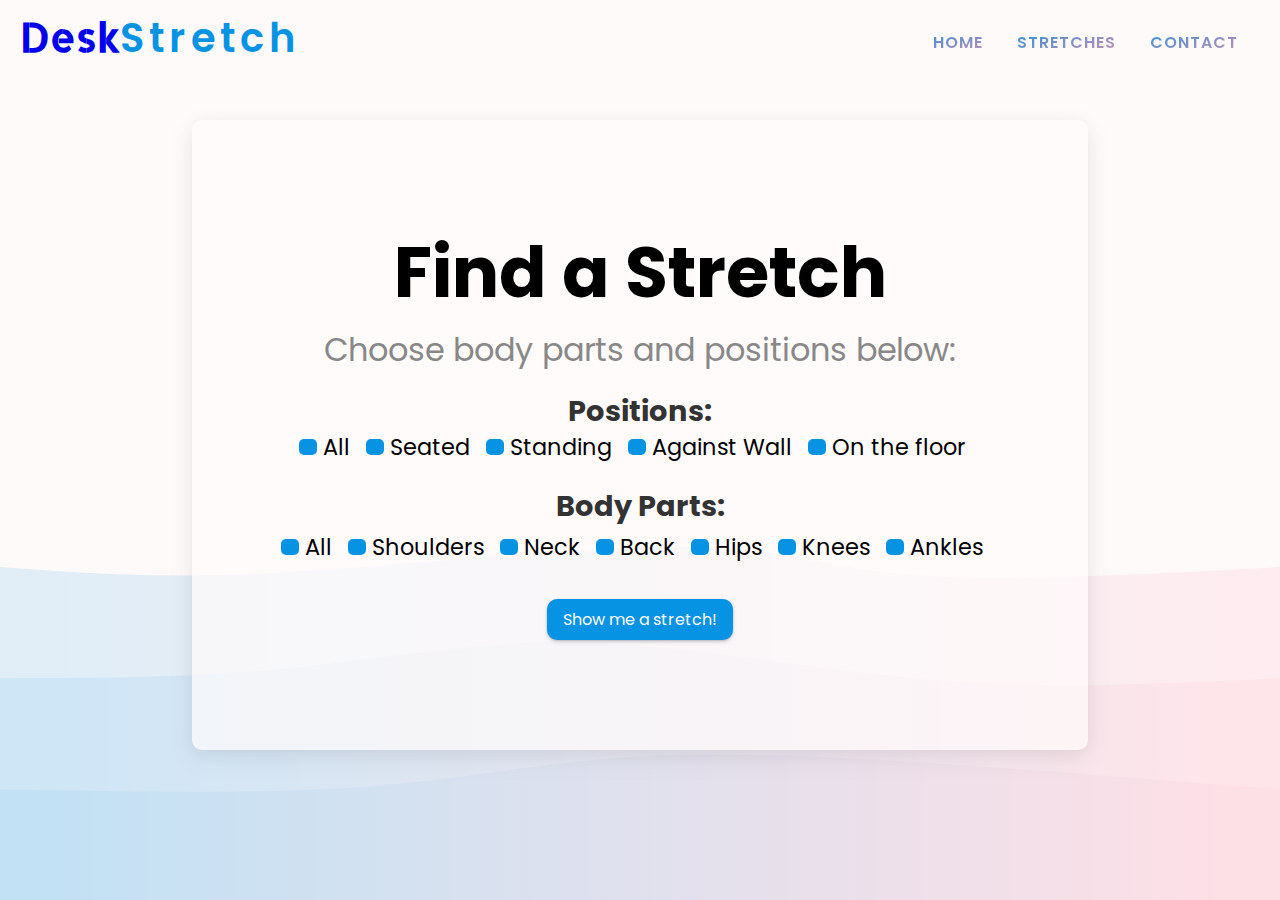
==== index.html @ 7d38282b "add files" ====
<!DOCTYPE html>
<html lang="en">
  <head>
    <meta charset="UTF-8" />
    <meta http-equiv="X-UA-Compatible" content="IE=edge" />
    <meta name="viewport" content="width=device-width, initial-scale=1.0" />
    <script src="main.js" defer type="module"></script>
    <script src="data.js" defer type="module"></script>
    <link rel="stylesheet" href="style.css" />
    <title>Desk Stretch</title>
  </head>
  <body>
    <!-- Nav -->
    <nav>
      <div class="container nav-container">
        <div class="home nav-logo">
          <a href="index.html">Desk<span class="accent">Stretch</span></a>
        </div>
        <ul class="nav-list">
          <li class=""><a href="index.html">Home</a></li>
          <li class=""><a href="#search">Stretches</a></li>
          <li class=""><a href="#contact">Contact</a></li>
        </ul>
      </div>
    </nav>
    <!-- End of Nav -->
    <!-- Start of Main -->
    <section class="main">
      <div class="center">
        <div class="container main-container" id="main-container">
          <div class="content">
            <h2 class="callout">Find a Stretch</h2>
            <p class="subtitle">Choose body parts and positions below:</p>
            <form id="form" action="">
              <h4 class="checkbox-header">Positions:</h4>
              <div class="positions-form" action="">
                <div class="checkbox-item">
                  <label for="allPositions">
                    <input
                      type="checkbox"
                      value="all"
                      name="allPositions"
                      id="allPositions"
                      checked
                    />
                    All</label
                  >
                </div>
                <div class="checkbox-item">
                  <label for="seated">
                    <input
                      type="checkbox"
                      value="seated"
                      name="position"
                      id="seated"
                      checked
                    />
                    Seated</label
                  >
                </div>
                <div class="checkbox-item">
                  <label for="standing">
                    <input
                      type="checkbox"
                      value="standing"
                      name="position"
                      id="standing"
                      checked
                    />
                    Standing</label
                  >
                </div>
                <div class="checkbox-item">
                  <label for="wall">
                    <input
                      type="checkbox"
                      value="wall"
                      name="position"
                      id="wall"
                      checked
                    />
                    Against Wall</label
                  >
                </div>
                <div class="checkbox-item">
                  <label for="floor">
                    <input
                      type="checkbox"
                      value="floor"
                      name="position"
                      id="floor"
                      checked
                    />
                    On the floor</label
                  >
                </div>
              </div>
              <h4 class="checkbox-header">Body Parts:</h4>
              <div action="" class="body-parts">
                <div class="checkbox-item">
                  <label for="allBodyparts">
                    <input
                      type="checkbox"
                      value="all"
                      name="allBodyparts"
                      id="allBodyparts"
                      checked
                    />
                    All</label
                  >
                </div>
                <div class="checkbox-item">
                  <label for="shoulders">
                    <input
                      type="checkbox"
                      value="shoulders"
                      name="bodypart"
                      id="shoulders"
                      checked
                    />
                    Shoulders</label
                  >
                </div>
                <div class="checkbox-item">
                  <label for="neck">
                    <input
                      type="checkbox"
                      value="neck"
                      name="bodypart"
                      id="neck"
                      checked
                    />
                    Neck</label
                  >
                </div>
                <div class="checkbox-item">
                  <label for="back">
                    <input
                      type="checkbox"
                      value="back"
                      name="bodypart"
                      id="back"
                      checked
                    />
                    Back</label
                  >
                </div>
                <div class="checkbox-item">
                  <label for="hips">
                    <input
                      type="checkbox"
                      value="hips"
                      name="bodypart"
                      id="hips"
                      checked
                    />
                    Hips</label
                  >
                </div>
                <div class="checkbox-item">
                  <label for="knees">
                    <input
                      type="checkbox"
                      value="knees"
                      name="bodypart"
                      id="knees"
                      checked
                    />
                    Knees</label
                  >
                </div>
                <div class="checkbox-item">
                  <label for="ankles">
                    <input
                      type="checkbox"
                      value="ankles"
                      name="bodypart"
                      id="ankles"
                      checked
                    />
                    Ankles
                  </label>
                </div>
              </div>
              <div class="errorDiv"></div>
              <button class="btn" id="btnRandomStretch">
                Show me a stretch!
              </button>
            </form>
          </div>
        </div>
      </div>
      <!-- Waves -->
      <div class="waves">
        <svg
          width="100%"
          height="100%"
          id="svg"
          viewBox="0 0 1440 500"
          xmlns="http://www.w3.org/2000/svg"
          class="transition duration-300 ease-in-out delay-150"
        >
          <style>
            .path-0 {
              animation: pathAnim-0 4s;
              animation-timing-function: linear;
              animation-iteration-count: infinite;
            }
            @keyframes pathAnim-0 {
              0% {
                d: path(
                  "M 0,500 C 0,500 0,125 0,125 C 90.46428571428572,131.82142857142856 180.92857142857144,138.64285714285714 320,131 C 459.07142857142856,123.35714285714286 646.7500000000001,101.24999999999999 764,102 C 881.2499999999999,102.75000000000001 928.0714285714284,126.35714285714286 1029,134 C 1129.9285714285716,141.64285714285714 1284.9642857142858,133.32142857142856 1440,125 C 1440,125 1440,500 1440,500 Z"
                );
              }
              25% {
                d: path(
                  "M 0,500 C 0,500 0,125 0,125 C 86.10714285714286,136.71428571428572 172.21428571428572,148.42857142857142 301,141 C 429.7857142857143,133.57142857142858 601.25,107.00000000000001 728,97 C 854.75,86.99999999999999 936.7857142857142,93.57142857142857 1048,101 C 1159.2142857142858,108.42857142857143 1299.607142857143,116.71428571428572 1440,125 C 1440,125 1440,500 1440,500 Z"
                );
              }
              50% {
                d: path(
                  "M 0,500 C 0,500 0,125 0,125 C 139.17857142857144,130.14285714285714 278.3571428571429,135.28571428571428 397,128 C 515.6428571428571,120.71428571428571 613.7500000000001,100.99999999999999 731,103 C 848.2499999999999,105.00000000000001 984.6428571428571,128.71428571428572 1106,136 C 1227.357142857143,143.28571428571428 1333.6785714285716,134.14285714285714 1440,125 C 1440,125 1440,500 1440,500 Z"
                );
              }
              75% {
                d: path(
                  "M 0,500 C 0,500 0,125 0,125 C 122.21428571428572,147.53571428571428 244.42857142857144,170.07142857142858 376,158 C 507.57142857142856,145.92857142857142 648.5000000000001,99.25 773,80 C 897.4999999999999,60.75000000000001 1005.5714285714287,68.92857142857143 1114,81 C 1222.4285714285713,93.07142857142857 1331.2142857142858,109.03571428571428 1440,125 C 1440,125 1440,500 1440,500 Z"
                );
              }
              100% {
                d: path(
                  "M 0,500 C 0,500 0,125 0,125 C 90.46428571428572,131.82142857142856 180.92857142857144,138.64285714285714 320,131 C 459.07142857142856,123.35714285714286 646.7500000000001,101.24999999999999 764,102 C 881.2499999999999,102.75000000000001 928.0714285714284,126.35714285714286 1029,134 C 1129.9285714285716,141.64285714285714 1284.9642857142858,133.32142857142856 1440,125 C 1440,125 1440,500 1440,500 Z"
                );
              }
            }
          </style>
          <defs>
            <linearGradient id="gradient" x1="0%" y1="50%" x2="100%" y2="50%">
              <stop offset="5%" stop-color="#0693e366"></stop>
              <stop offset="95%" stop-color="#f78da766"></stop>
            </linearGradient>
          </defs>
          <path
            d="M 0,500 C 0,500 0,125 0,125 C 90.46428571428572,131.82142857142856 180.92857142857144,138.64285714285714 320,131 C 459.07142857142856,123.35714285714286 646.7500000000001,101.24999999999999 764,102 C 881.2499999999999,102.75000000000001 928.0714285714284,126.35714285714286 1029,134 C 1129.9285714285716,141.64285714285714 1284.9642857142858,133.32142857142856 1440,125 C 1440,125 1440,500 1440,500 Z"
            stroke="none"
            stroke-width="0"
            fill="url(#gradient)"
            class="transition-all duration-300 ease-in-out delay-150 path-0"
          ></path>
          <style>
            .path-1 {
              animation: pathAnim-1 4s;
              animation-timing-function: linear;
              animation-iteration-count: infinite;
            }
            @keyframes pathAnim-1 {
              0% {
                d: path(
                  "M 0,500 C 0,500 0,250 0,250 C 108.28571428571428,249.89285714285714 216.57142857142856,249.78571428571428 325,239 C 433.42857142857144,228.21428571428572 542,206.74999999999997 663,210 C 784,213.25000000000003 917.4285714285713,241.21428571428572 1049,252 C 1180.5714285714287,262.7857142857143 1310.2857142857142,256.3928571428571 1440,250 C 1440,250 1440,500 1440,500 Z"
                );
              }
              25% {
                d: path(
                  "M 0,500 C 0,500 0,250 0,250 C 143.3571428571429,270.92857142857144 286.7142857142858,291.85714285714283 421,295 C 555.2857142857142,298.14285714285717 680.4999999999998,283.5 782,265 C 883.5000000000002,246.50000000000003 961.2857142857144,224.14285714285717 1067,221 C 1172.7142857142856,217.85714285714283 1306.3571428571427,233.92857142857142 1440,250 C 1440,250 1440,500 1440,500 Z"
                );
              }
              50% {
                d: path(
                  "M 0,500 C 0,500 0,250 0,250 C 155.53571428571428,248.28571428571428 311.07142857142856,246.57142857142856 421,252 C 530.9285714285714,257.42857142857144 595.2499999999999,270 699,259 C 802.7500000000001,248 945.9285714285716,213.42857142857144 1076,208 C 1206.0714285714284,202.57142857142856 1323.0357142857142,226.28571428571428 1440,250 C 1440,250 1440,500 1440,500 Z"
                );
              }
              75% {
                d: path(
                  "M 0,500 C 0,500 0,250 0,250 C 125.64285714285714,233.96428571428572 251.28571428571428,217.92857142857142 356,215 C 460.7142857142857,212.07142857142858 544.5,222.25 655,227 C 765.5,231.75 902.7142857142858,231.07142857142858 1038,234 C 1173.2857142857142,236.92857142857142 1306.642857142857,243.46428571428572 1440,250 C 1440,250 1440,500 1440,500 Z"
                );
              }
              100% {
                d: path(
                  "M 0,500 C 0,500 0,250 0,250 C 108.28571428571428,249.89285714285714 216.57142857142856,249.78571428571428 325,239 C 433.42857142857144,228.21428571428572 542,206.74999999999997 663,210 C 784,213.25000000000003 917.4285714285713,241.21428571428572 1049,252 C 1180.5714285714287,262.7857142857143 1310.2857142857142,256.3928571428571 1440,250 C 1440,250 1440,500 1440,500 Z"
                );
              }
            }
          </style>
          <defs>
            <linearGradient id="gradient" x1="0%" y1="50%" x2="100%" y2="50%">
              <stop offset="5%" stop-color="#0693e388"></stop>
              <stop offset="95%" stop-color="#f78da788"></stop>
            </linearGradient>
          </defs>
          <path
            d="M 0,500 C 0,500 0,250 0,250 C 108.28571428571428,249.89285714285714 216.57142857142856,249.78571428571428 325,239 C 433.42857142857144,228.21428571428572 542,206.74999999999997 663,210 C 784,213.25000000000003 917.4285714285713,241.21428571428572 1049,252 C 1180.5714285714287,262.7857142857143 1310.2857142857142,256.3928571428571 1440,250 C 1440,250 1440,500 1440,500 Z"
            stroke="none"
            stroke-width="0"
            fill="url(#gradient)"
            class="transition-all duration-300 ease-in-out delay-150 path-1"
          ></path>
          <style>
            .path-2 {
              animation: pathAnim-2 4s;
              animation-timing-function: linear;
              animation-iteration-count: infinite;
            }
            @keyframes pathAnim-2 {
              0% {
                d: path(
                  "M 0,500 C 0,500 0,375 0,375 C 147.0714285714286,377.7142857142857 294.1428571428572,380.42857142857144 410,372 C 525.8571428571428,363.57142857142856 610.4999999999998,343.99999999999994 719,338 C 827.5000000000002,332.00000000000006 959.8571428571429,339.5714285714286 1084,348 C 1208.142857142857,356.4285714285714 1324.0714285714284,365.71428571428567 1440,375 C 1440,375 1440,500 1440,500 Z"
                );
              }
              25% {
                d: path(
                  "M 0,500 C 0,500 0,375 0,375 C 84.39285714285714,378.1428571428571 168.78571428571428,381.2857142857143 296,372 C 423.2142857142857,362.7142857142857 593.2499999999999,340.99999999999994 742,338 C 890.7500000000001,335.00000000000006 1018.2142857142858,350.7142857142857 1131,360 C 1243.7857142857142,369.2857142857143 1341.892857142857,372.1428571428571 1440,375 C 1440,375 1440,500 1440,500 Z"
                );
              }
              50% {
                d: path(
                  "M 0,500 C 0,500 0,375 0,375 C 101.5,361.7857142857143 203,348.57142857142856 322,349 C 441,349.42857142857144 577.5,363.5 693,369 C 808.5,374.5 903,371.42857142857144 1024,371 C 1145,370.57142857142856 1292.5,372.7857142857143 1440,375 C 1440,375 1440,500 1440,500 Z"
                );
              }
              75% {
                d: path(
                  "M 0,500 C 0,500 0,375 0,375 C 97.03571428571428,391.07142857142856 194.07142857142856,407.14285714285717 304,416 C 413.92857142857144,424.85714285714283 536.75,426.49999999999994 679,411 C 821.25,395.50000000000006 982.9285714285716,362.85714285714283 1113,354 C 1243.0714285714284,345.14285714285717 1341.5357142857142,360.07142857142856 1440,375 C 1440,375 1440,500 1440,500 Z"
                );
              }
              100% {
                d: path(
                  "M 0,500 C 0,500 0,375 0,375 C 147.0714285714286,377.7142857142857 294.1428571428572,380.42857142857144 410,372 C 525.8571428571428,363.57142857142856 610.4999999999998,343.99999999999994 719,338 C 827.5000000000002,332.00000000000006 959.8571428571429,339.5714285714286 1084,348 C 1208.142857142857,356.4285714285714 1324.0714285714284,365.71428571428567 1440,375 C 1440,375 1440,500 1440,500 Z"
                );
              }
            }
          </style>
          <defs>
            <linearGradient id="gradient" x1="0%" y1="50%" x2="100%" y2="50%">
              <stop offset="5%" stop-color="#0693e3ff"></stop>
              <stop offset="95%" stop-color="#f78da7ff"></stop>
            </linearGradient>
          </defs>
          <path
            d="M 0,500 C 0,500 0,375 0,375 C 147.0714285714286,377.7142857142857 294.1428571428572,380.42857142857144 410,372 C 525.8571428571428,363.57142857142856 610.4999999999998,343.99999999999994 719,338 C 827.5000000000002,332.00000000000006 959.8571428571429,339.5714285714286 1084,348 C 1208.142857142857,356.4285714285714 1324.0714285714284,365.71428571428567 1440,375 C 1440,375 1440,500 1440,500 Z"
            stroke="none"
            stroke-width="0"
            fill="url(#gradient)"
            class="transition-all duration-300 ease-in-out delay-150 path-2"
          ></path>
        </svg>
      </div>
      <!-- End of Waves -->
      <!-- End of main -->
    </section>
  </body>
</html>
---- style.css ----
/* Fonts */
@import url("https://fonts.googleapis.com/css2?family=Poppins:wght@400;600;700&display=swap");
@import url("https://fonts.googleapis.com/css2?family=Allerta+Stencil&display=swap");

:root {
  --primCol: #ffb4c8;
  --secCol: #0693e3;
  --terCol: #96cef3;
  --white: #fffafa;
}

* {
  margin: 0;
  padding: 0;
  box-sizing: border-box;
  font-family: "Poppins", sans-serif;
}

h1,
h2,
h3,
h4 {
  margin: 0;
}

body {
  background-color: var(--white);
}

/* NAV */

.nav-container {
  display: flex;
  padding: 0 20px;
  height: 75px;
  justify-content: space-between;
  align-items: center;
}
.home a {
  font-size: 2.5rem;
  font-family: "Allerta Stencil", sans-serif;

  font-weight: 600;
}

.nav-logo {
  color: var(--primCol);
}

.accent {
  color: var(--secCol);
  letter-spacing: 5px;
}

.nav-logo a:visited {
  color: inherit;
}

.nav-logo a {
  text-decoration: none;
}

.nav-list {
  display: flex;
  text-align: center;
  align-items: center;
}

.nav-list li {
  list-style-type: none;
  margin-right: 10px;
  margin-top: 10px;
  letter-spacing: 1px;
}

.nav-list li a {
  border-radius: 10px;
  padding: 10px;
  text-decoration: none;
  color: var(--secCol);
  background: rgb(6, 147, 227);
  background: linear-gradient(
    164deg,
    rgba(6, 147, 227, 1) 0%,
    rgba(247, 141, 167, 1) 100%
  );
  background-clip: text;
  -webkit-background-clip: text;
  -moz-background-clip: text;
  -webkit-text-fill-color: transparent;
  -moz-text-fill-color: transparent;
  font-size: 1rem;
  font-weight: 600;
  border: 2px solid var(--white);
  text-transform: uppercase;
  transition: all 300ms ease-in;
}

.nav-list li a:hover {
  cursor: pointer;
  border: 2px solid var(--terCol);
}

/* MAIN */
.center {
  display: flex;
  justify-content: space-between;
  align-items: center;
}

.main-container {
  border-radius: 10px;
  margin: 2vh auto;
  padding: 3rem 3rem;
  min-height: 50vh;
  max-height: 90vh;
  min-width: 50vw;
  max-width: 90vw;
  background: #fffafab2;
  display: flex;
  flex-direction: column;
  justify-content: center;
  align-items: center;
  box-shadow: rgba(50, 50, 93, 0.25) 0px 2px 5px -1px,
    rgba(0, 0, 0, 0.3) 0px 1px 3px -1px;
  box-shadow: rgba(17, 17, 26, 0.05) 0px 4px 16px,
    rgba(17, 17, 26, 0.05) 0px 8px 32px;
}

.content {
  text-align: center;
  position: relative;
  display: flex;
  flex-direction: column;
}

.callout {
  font-size: 6rem;
}

.subtitle {
  color: #888;
  font-size: 2.5rem;
}

.checkbox-header {
  font-size: 2.5rem;
  margin-top: 1.5rem;
  margin-bottom: 0.1rem;
  color: #333;
}

.positions-form {
  padding-bottom: 10px;
  font-size: 2rem;
  line-height: 1.1;
  display: flex;
  justify-content: center;
}

input[type="checkbox"] {
  -webkit-appearance: none;
  cursor: pointer;
  width: 20px;
  /* height: 25px; */
  background: white;
  border-radius: 5px;
  border: 2px solid var(--secCol);
  line-height: 1.8em;
  height: 1.6em;
}
input[type="checkbox"]:checked {
  background: var(--secCol);
}

.formError {
  outline: 2px solid #b65252;
  border-radius: 10px;
  padding: 0 10px;
}

.errorDiv {
  padding: 10px;
  visibility: hidden;
  border-radius: 10px;
  color: var(--white);
  position: fixed;
  bottom: 15%;
  left: 50%;
  transform: translateX(-50%);
  background: #b65252;
  font-size: 1rem;
  text-align: center;
  margin-bottom: 10px;
}
.errorDiv.show {
  visibility: visible;
}

.checkbox-item {
  cursor: pointer;
  margin-right: 2rem;
  font-size: 1.8rem;
}

.body-parts {
  display: flex;
  justify-content: center;
  margin-bottom: 25px;
}

.btn {
  background: var(--secCol);
  color: var(--white);
  text-align: center;
  padding: 1rem 2rem;
  font-size: 1.2rem;
  border: none;
  border-radius: 10px;
  box-shadow: rgba(50, 50, 93, 0.25) 0px 2px 5px -1px,
    rgba(0, 0, 0, 0.3) 0px 1px 3px -1px;
  transition: 200ms all ease-in;
}

.btn:hover {
  background: var(--terCol);
  color: #333;
  cursor: pointer;
}

.btn:active {
  transform: scale(97%);
}

#btnRandomStretch {
  margin: 10px;
}

/* Search Results */

.stretch-name {
  margin-bottom: 1rem;
  font-size: 4rem;
}

.result-container {
  text-align: center;
  display: flex;
  flex-direction: row;
  align-items: center;
}

.stretch-details {
  width: 50%;
  padding: 1rem;
}

.stretch-img-box {
  width: 50%;
  height: 500px;
  margin-bottom: 0.5em;
}

.stretch-img-box img {
  padding: 1rem;
  height: 100%;
  object-fit: cover;
  overflow: hidden;
}

.stretch-description {
  margin-top: 10px;
  font-size: 1.6rem;
}

.tags-box {
  display: flex;
  justify-content: center;
  align-items: center;
  margin-top: 20px;
  margin-bottom: 20px;
}

.tag-title {
  font-weight: 600;
  font-size: 1.4rem;
  margin-right: 10px;
}

.tag {
  padding: 0.4rem 0.6rem;
  margin-right: 10px;
  background: var(--primCol);
  border-radius: 5px;
  color: var(--white);
  font-size: 1rem;
}

.timer-box {
  font-size: 1.5rem;
  margin-bottom: 10px;
}

/* Background */
.waves {
  font-size: 0;
  position: absolute;
  bottom: 0;
  left: 0;
  width: 100%;
  z-index: -10;
  opacity: 0.3;
}

/* Media Queries */

@media screen and (max-width: 1300px) {
  .main-container {
    border-radius: 10px;
    margin: 5vh auto;
    padding: 1rem 1rem;
    min-height: 70vh;
    max-height: 97vh;
    min-width: 70vw;
    max-width: 97vw;
  }

  .callout {
    font-size: 4.4rem;
  }

  .subtitle {
    color: #888;
    font-size: 2rem;
  }

  .checkbox-header {
    font-size: 1.8rem;
    margin-top: 1rem;
    margin-bottom: 0.1rem;
    color: #333;
  }

  .positions-form {
    padding-bottom: 10px;
    display: flex;
    justify-content: center;
  }

  input[type="checkbox"] {
    -webkit-appearance: none;
    cursor: pointer;
    width: 18px;
    /* height: 25px; */
    background: white;
    border-radius: 5px;
    border: 2px solid var(--secCol);
    line-height: 1.2em;
    height: 1.2em;
  }
  input[type="checkbox"]:checked {
    background: var(--secCol);
  }

  .checkbox-item {
    cursor: pointer;
    margin-right: 1rem;
    font-size: 1.4rem;
  }

  .btn {
    background: var(--secCol);
    color: var(--white);
    text-align: center;
    padding: 0.5rem 1rem;
    font-size: 1rem;
    border: none;
    border-radius: 10px;
    box-shadow: rgba(50, 50, 93, 0.25) 0px 2px 5px -1px,
      rgba(0, 0, 0, 0.3) 0px 1px 3px -1px;
    transition: 200ms all ease-in;
  }
  .stretch-name {
    margin-bottom: 1rem;
    font-size: 2rem;
  }

  .stretch-img-box {
    width: 50%;
    height: 200px;
    padding: 0.5rem;
    background: grey;
  }

  .stretch-img-box img {
    width: 100%;
    height: 100%;
    object-fit: cover;
    overflow: hidden;
  }

  .stretch-description {
    margin-top: 10px;
    font-size: 1rem;
  }

  .tags-box {
    display: flex;
    justify-content: center;
    align-items: center;
    margin-top: 10px;
    margin-bottom: 10px;
  }

  .tag-title {
    font-weight: 600;
    font-size: 1rem;
    margin-right: 10px;
  }

  .tag {
    padding: 0.2rem 0.3rem;
    margin-right: 10px;
    background: var(--primCol);
    border-radius: 5px;
    color: var(--white);
    font-size: 0.8rem;
  }

  .timer-box {
    font-size: 1.2rem;
    margin-bottom: 10px;
  }
}
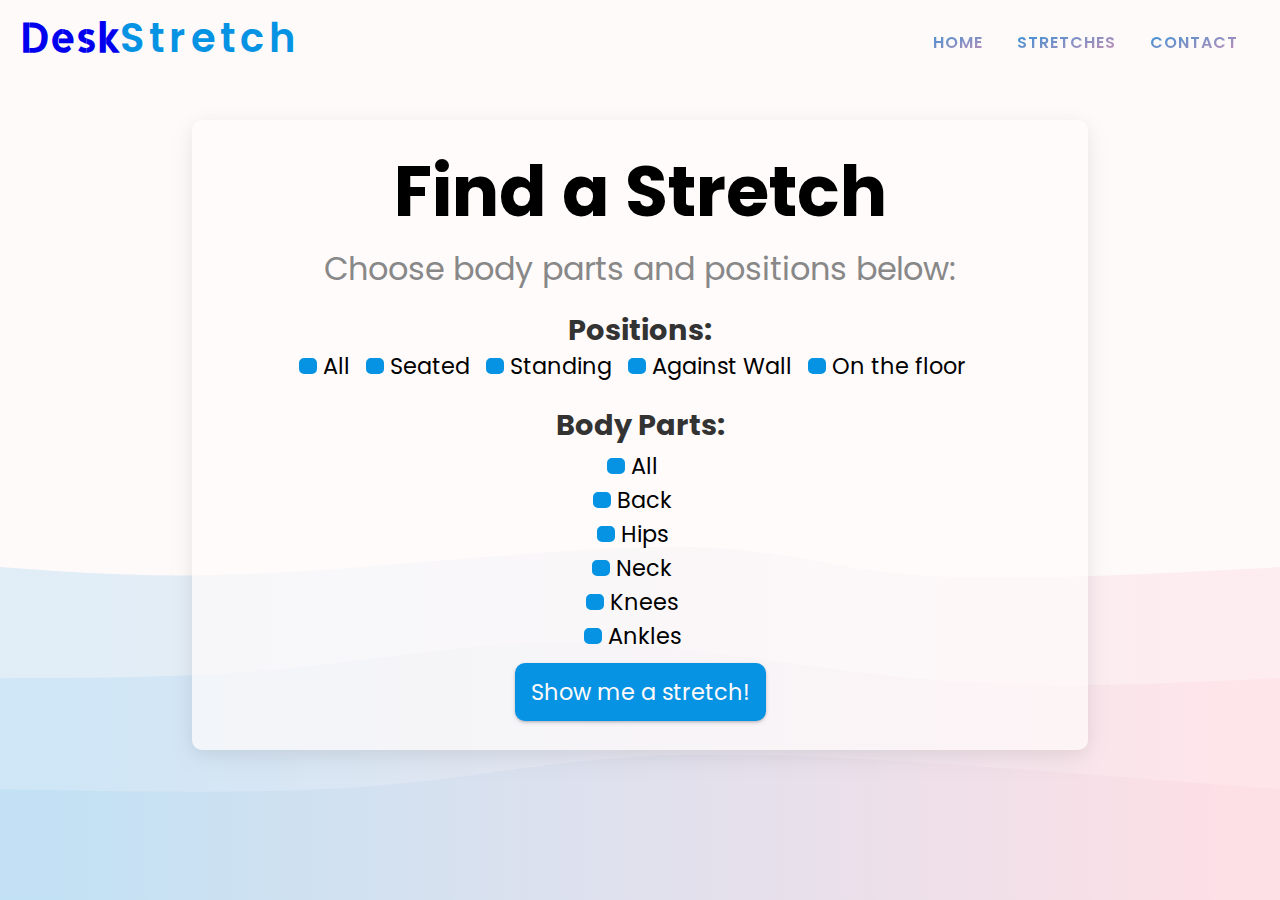
==== commit 9d840678: "Responsive features started" ====
--- a/index.html
+++ b/index.html
@@ -96,7 +96,7 @@
                 </div>
               </div>
               <h4 class="checkbox-header">Body Parts:</h4>
-              <div action="" class="body-parts">
+              <div class="bodyparts-form" action="">
                 <div class="checkbox-item">
                   <label for="allBodyparts">
                     <input
@@ -110,15 +110,27 @@
                   >
                 </div>
                 <div class="checkbox-item">
-                  <label for="shoulders">
-                    <input
-                      type="checkbox"
-                      value="shoulders"
-                      name="bodypart"
-                      id="shoulders"
-                      checked
-                    />
-                    Shoulders</label
+                  <label for="back">
+                    <input
+                      type="checkbox"
+                      value="back"
+                      name="bodypart"
+                      id="back"
+                      checked
+                    />
+                    Back</label
+                  >
+                </div>
+                <div class="checkbox-item">
+                  <label for="hips">
+                    <input
+                      type="checkbox"
+                      value="hips"
+                      name="bodypart"
+                      id="hips"
+                      checked
+                    />
+                    Hips</label
                   >
                 </div>
                 <div class="checkbox-item">
@@ -134,30 +146,6 @@
                   >
                 </div>
                 <div class="checkbox-item">
-                  <label for="back">
-                    <input
-                      type="checkbox"
-                      value="back"
-                      name="bodypart"
-                      id="back"
-                      checked
-                    />
-                    Back</label
-                  >
-                </div>
-                <div class="checkbox-item">
-                  <label for="hips">
-                    <input
-                      type="checkbox"
-                      value="hips"
-                      name="bodypart"
-                      id="hips"
-                      checked
-                    />
-                    Hips</label
-                  >
-                </div>
-                <div class="checkbox-item">
                   <label for="knees">
                     <input
                       type="checkbox"
@@ -178,9 +166,10 @@
                       id="ankles"
                       checked
                     />
-                    Ankles
-                  </label>
-                </div>
+                    Ankles</label
+                  >
+                </div>
+              </div>
               </div>
               <div class="errorDiv"></div>
               <button class="btn" id="btnRandomStretch">
--- a/style.css
+++ b/style.css
@@ -313,7 +313,7 @@
 }
 
 /* Media Queries */
-
+/* Small Monitor */
 @media screen and (max-width: 1300px) {
   .main-container {
     border-radius: 10px;
@@ -365,6 +365,253 @@
   .checkbox-item {
     cursor: pointer;
     margin-right: 1rem;
+    font-size: 1.4rem;
+  }
+
+  .btn {
+    background: var(--secCol);
+    color: var(--white);
+    text-align: center;
+    padding: 0.75rem 1rem;
+    font-size: 1.4rem;
+    border: none;
+    border-radius: 10px;
+    box-shadow: rgba(50, 50, 93, 0.25) 0px 2px 5px -1px,
+      rgba(0, 0, 0, 0.3) 0px 1px 3px -1px;
+    transition: 200ms all ease-in;
+  }
+  .stretch-name {
+    margin-bottom: 0.5rem;
+    font-size: 2.5rem;
+  }
+
+  .stretch-img-box {
+    width: 50%;
+    height: 400px;
+    padding: 0.5rem;
+  }
+
+  .stretch-img-box img {
+    width: 100%;
+    height: 100%;
+    object-fit: cover;
+    overflow: hidden;
+  }
+
+  .stretch-description {
+    margin-top: 10px;
+    font-size: 1.2rem;
+  }
+
+  .tags-box {
+    display: flex;
+    justify-content: center;
+    align-items: center;
+    margin: 1rem 0;
+  }
+
+  .tag-title {
+    font-weight: 600;
+    font-size: 1.2rem;
+    margin-right: 10px;
+  }
+
+  .tag {
+    padding: 0.2rem 0.3rem;
+    margin-right: 10px;
+    background: var(--primCol);
+    border-radius: 5px;
+    color: var(--white);
+    font-size: 0.9rem;
+  }
+
+  .timer-box {
+    font-size: 1.2rem;
+    margin-bottom: 10px;
+  }
+}
+
+/* iPad horizontal */
+@media screen and (max-width: 1024x) {
+  .main-container {
+    border-radius: 10px;
+    margin: 4vh auto;
+    padding: 1rem 1rem;
+    min-height: 70vh;
+    max-height: 97vh;
+    min-width: 70vw;
+    max-width: 97vw;
+  }
+
+  .callout {
+    font-size: 4rem;
+  }
+
+  .subtitle {
+    color: #888;
+    font-size: 1.8rem;
+  }
+
+  .checkbox-header {
+    font-size: 1.6rem;
+    margin-top: 1rem;
+    margin-bottom: 0.1rem;
+    color: #333;
+  }
+
+  .positions-form {
+    padding-bottom: 10px;
+    display: flex;
+    justify-content: center;
+  }
+
+  input[type="checkbox"] {
+    -webkit-appearance: none;
+    cursor: pointer;
+    width: 18px;
+    background: white;
+    border-radius: 5px;
+    border: 2px solid var(--secCol);
+    line-height: 1.2em;
+    height: 1.2em;
+  }
+  input[type="checkbox"]:checked {
+    background: var(--secCol);
+  }
+
+  .checkbox-item {
+    cursor: pointer;
+    margin-right: 1rem;
+    font-size: 1.2rem;
+  }
+
+  .btn {
+    background: var(--secCol);
+    color: var(--white);
+    text-align: center;
+    padding: 0.75rem 1rem;
+    font-size: 1.2rem;
+    border: none;
+    border-radius: 10px;
+    box-shadow: rgba(50, 50, 93, 0.25) 0px 2px 5px -1px,
+      rgba(0, 0, 0, 0.3) 0px 1px 3px -1px;
+    transition: 200ms all ease-in;
+  }
+  .stretch-name {
+    margin-bottom: 0.5rem;
+    font-size: 2.5rem;
+  }
+
+  .stretch-img-box {
+    width: 50%;
+    height: 300px;
+    padding: 0.5rem;
+  }
+
+  .stretch-img-box img {
+    width: 100%;
+    height: 100%;
+    object-fit: cover;
+    overflow: hidden;
+  }
+
+  .stretch-description {
+    margin-top: 10px;
+    font-size: 1.2rem;
+  }
+
+  .tags-box {
+    display: flex;
+    justify-content: center;
+    align-items: center;
+    margin: 1rem 0;
+  }
+
+  .tag-title {
+    font-weight: 600;
+    font-size: 1.2rem;
+    margin-right: 10px;
+  }
+
+  .tag {
+    padding: 0.2rem 0.3rem;
+    margin-right: 10px;
+    background: var(--primCol);
+    border-radius: 5px;
+    color: var(--white);
+    font-size: 0.9rem;
+  }
+
+  .timer-box {
+    font-size: 1.2rem;
+    margin-bottom: 10px;
+  }
+}
+
+/* iPad vertical */
+@media screen and (max-width: 500px) {
+  .main-container {
+    border-radius: 10px;
+    margin: 1vh auto;
+    padding: 0.5rem 0.5rem;
+    min-height: 70vh;
+    max-height: 97vh;
+    min-width: 70vw;
+    max-width: 97vw;
+  }
+
+  .callout {
+    font-size: 3rem;
+  }
+
+  .subtitle {
+    color: #888;
+    font-size: 1.2rem;
+  }
+
+  .checkbox-header {
+    font-size: 1.6rem;
+    margin-top: 1rem;
+    margin-bottom: 0.1rem;
+    color: #333;
+  }
+
+  .positions-form {
+    padding-bottom: 0.5rem;
+    display: grid;
+    grid-template-columns: 1fr;
+    gap: 10px;
+    /* display: flex;
+    flex-direction: row;
+    flex-wrap: wrap; */
+    justify-content: center;
+  }
+
+  .bodyparts-form {
+    padding-bottom: 1rem;
+    display: grid;
+    grid-template-columns: 1fr;
+    gap: 10px;
+  }
+
+  input[type="checkbox"] {
+    -webkit-appearance: none;
+    cursor: pointer;
+    width: 15px;
+    /* height: 25px; */
+    background: white;
+    border-radius: 2px;
+    border: 2px solid var(--secCol);
+    line-height: 0.8em;
+  }
+  input[type="checkbox"]:checked {
+    background: var(--secCol);
+  }
+
+  .checkbox-item {
+    cursor: pointer;
+    margin-right: 1rem;
+    height: 1em;
     font-size: 1.4rem;
   }
 
@@ -380,16 +627,27 @@
       rgba(0, 0, 0, 0.3) 0px 1px 3px -1px;
     transition: 200ms all ease-in;
   }
+
+  .result-container {
+    text-align: center;
+    display: flex;
+    flex-direction: column;
+    align-items: center;
+  }
+
+  .stretch-details {
+    width: 100%;
+    padding: 1rem;
+  }
   .stretch-name {
-    margin-bottom: 1rem;
+    margin-bottom: 0.5rem;
     font-size: 2rem;
   }
 
   .stretch-img-box {
-    width: 50%;
-    height: 200px;
+    width: 100%;
+    height: 400px;
     padding: 0.5rem;
-    background: grey;
   }
 
   .stretch-img-box img {
@@ -401,20 +659,19 @@
 
   .stretch-description {
     margin-top: 10px;
-    font-size: 1rem;
+    font-size: 1.2rem;
   }
 
   .tags-box {
     display: flex;
     justify-content: center;
     align-items: center;
-    margin-top: 10px;
-    margin-bottom: 10px;
+    margin: 1rem 0;
   }
 
   .tag-title {
     font-weight: 600;
-    font-size: 1rem;
+    font-size: 1.2rem;
     margin-right: 10px;
   }
 
@@ -424,7 +681,7 @@
     background: var(--primCol);
     border-radius: 5px;
     color: var(--white);
-    font-size: 0.8rem;
+    font-size: 0.9rem;
   }
 
   .timer-box {
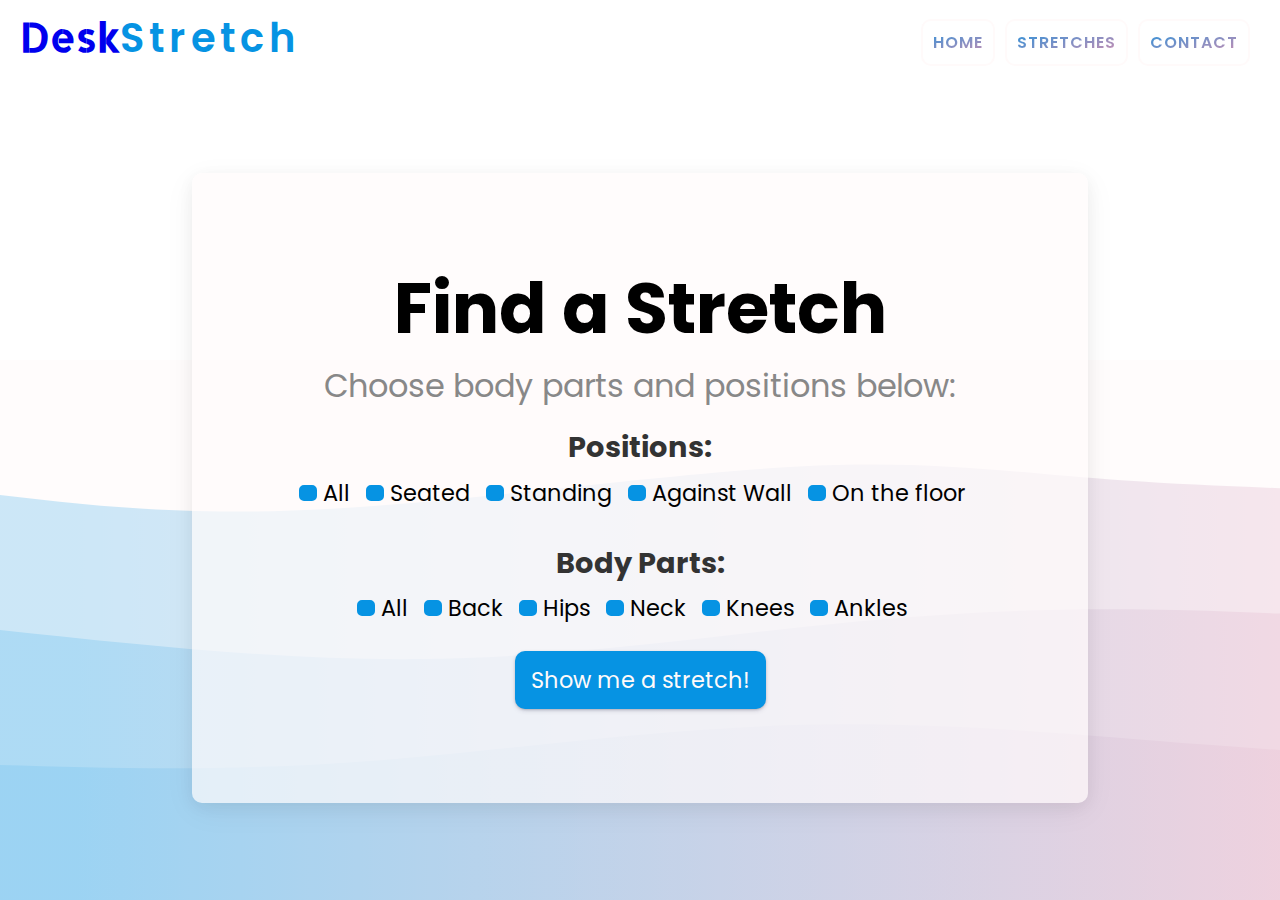
==== commit f331653c: "Made background its own element" ====
--- a/index.html
+++ b/index.html
@@ -179,161 +179,8 @@
           </div>
         </div>
       </div>
-      <!-- Waves -->
-      <div class="waves">
-        <svg
-          width="100%"
-          height="100%"
-          id="svg"
-          viewBox="0 0 1440 500"
-          xmlns="http://www.w3.org/2000/svg"
-          class="transition duration-300 ease-in-out delay-150"
-        >
-          <style>
-            .path-0 {
-              animation: pathAnim-0 4s;
-              animation-timing-function: linear;
-              animation-iteration-count: infinite;
-            }
-            @keyframes pathAnim-0 {
-              0% {
-                d: path(
-                  "M 0,500 C 0,500 0,125 0,125 C 90.46428571428572,131.82142857142856 180.92857142857144,138.64285714285714 320,131 C 459.07142857142856,123.35714285714286 646.7500000000001,101.24999999999999 764,102 C 881.2499999999999,102.75000000000001 928.0714285714284,126.35714285714286 1029,134 C 1129.9285714285716,141.64285714285714 1284.9642857142858,133.32142857142856 1440,125 C 1440,125 1440,500 1440,500 Z"
-                );
-              }
-              25% {
-                d: path(
-                  "M 0,500 C 0,500 0,125 0,125 C 86.10714285714286,136.71428571428572 172.21428571428572,148.42857142857142 301,141 C 429.7857142857143,133.57142857142858 601.25,107.00000000000001 728,97 C 854.75,86.99999999999999 936.7857142857142,93.57142857142857 1048,101 C 1159.2142857142858,108.42857142857143 1299.607142857143,116.71428571428572 1440,125 C 1440,125 1440,500 1440,500 Z"
-                );
-              }
-              50% {
-                d: path(
-                  "M 0,500 C 0,500 0,125 0,125 C 139.17857142857144,130.14285714285714 278.3571428571429,135.28571428571428 397,128 C 515.6428571428571,120.71428571428571 613.7500000000001,100.99999999999999 731,103 C 848.2499999999999,105.00000000000001 984.6428571428571,128.71428571428572 1106,136 C 1227.357142857143,143.28571428571428 1333.6785714285716,134.14285714285714 1440,125 C 1440,125 1440,500 1440,500 Z"
-                );
-              }
-              75% {
-                d: path(
-                  "M 0,500 C 0,500 0,125 0,125 C 122.21428571428572,147.53571428571428 244.42857142857144,170.07142857142858 376,158 C 507.57142857142856,145.92857142857142 648.5000000000001,99.25 773,80 C 897.4999999999999,60.75000000000001 1005.5714285714287,68.92857142857143 1114,81 C 1222.4285714285713,93.07142857142857 1331.2142857142858,109.03571428571428 1440,125 C 1440,125 1440,500 1440,500 Z"
-                );
-              }
-              100% {
-                d: path(
-                  "M 0,500 C 0,500 0,125 0,125 C 90.46428571428572,131.82142857142856 180.92857142857144,138.64285714285714 320,131 C 459.07142857142856,123.35714285714286 646.7500000000001,101.24999999999999 764,102 C 881.2499999999999,102.75000000000001 928.0714285714284,126.35714285714286 1029,134 C 1129.9285714285716,141.64285714285714 1284.9642857142858,133.32142857142856 1440,125 C 1440,125 1440,500 1440,500 Z"
-                );
-              }
-            }
-          </style>
-          <defs>
-            <linearGradient id="gradient" x1="0%" y1="50%" x2="100%" y2="50%">
-              <stop offset="5%" stop-color="#0693e366"></stop>
-              <stop offset="95%" stop-color="#f78da766"></stop>
-            </linearGradient>
-          </defs>
-          <path
-            d="M 0,500 C 0,500 0,125 0,125 C 90.46428571428572,131.82142857142856 180.92857142857144,138.64285714285714 320,131 C 459.07142857142856,123.35714285714286 646.7500000000001,101.24999999999999 764,102 C 881.2499999999999,102.75000000000001 928.0714285714284,126.35714285714286 1029,134 C 1129.9285714285716,141.64285714285714 1284.9642857142858,133.32142857142856 1440,125 C 1440,125 1440,500 1440,500 Z"
-            stroke="none"
-            stroke-width="0"
-            fill="url(#gradient)"
-            class="transition-all duration-300 ease-in-out delay-150 path-0"
-          ></path>
-          <style>
-            .path-1 {
-              animation: pathAnim-1 4s;
-              animation-timing-function: linear;
-              animation-iteration-count: infinite;
-            }
-            @keyframes pathAnim-1 {
-              0% {
-                d: path(
-                  "M 0,500 C 0,500 0,250 0,250 C 108.28571428571428,249.89285714285714 216.57142857142856,249.78571428571428 325,239 C 433.42857142857144,228.21428571428572 542,206.74999999999997 663,210 C 784,213.25000000000003 917.4285714285713,241.21428571428572 1049,252 C 1180.5714285714287,262.7857142857143 1310.2857142857142,256.3928571428571 1440,250 C 1440,250 1440,500 1440,500 Z"
-                );
-              }
-              25% {
-                d: path(
-                  "M 0,500 C 0,500 0,250 0,250 C 143.3571428571429,270.92857142857144 286.7142857142858,291.85714285714283 421,295 C 555.2857142857142,298.14285714285717 680.4999999999998,283.5 782,265 C 883.5000000000002,246.50000000000003 961.2857142857144,224.14285714285717 1067,221 C 1172.7142857142856,217.85714285714283 1306.3571428571427,233.92857142857142 1440,250 C 1440,250 1440,500 1440,500 Z"
-                );
-              }
-              50% {
-                d: path(
-                  "M 0,500 C 0,500 0,250 0,250 C 155.53571428571428,248.28571428571428 311.07142857142856,246.57142857142856 421,252 C 530.9285714285714,257.42857142857144 595.2499999999999,270 699,259 C 802.7500000000001,248 945.9285714285716,213.42857142857144 1076,208 C 1206.0714285714284,202.57142857142856 1323.0357142857142,226.28571428571428 1440,250 C 1440,250 1440,500 1440,500 Z"
-                );
-              }
-              75% {
-                d: path(
-                  "M 0,500 C 0,500 0,250 0,250 C 125.64285714285714,233.96428571428572 251.28571428571428,217.92857142857142 356,215 C 460.7142857142857,212.07142857142858 544.5,222.25 655,227 C 765.5,231.75 902.7142857142858,231.07142857142858 1038,234 C 1173.2857142857142,236.92857142857142 1306.642857142857,243.46428571428572 1440,250 C 1440,250 1440,500 1440,500 Z"
-                );
-              }
-              100% {
-                d: path(
-                  "M 0,500 C 0,500 0,250 0,250 C 108.28571428571428,249.89285714285714 216.57142857142856,249.78571428571428 325,239 C 433.42857142857144,228.21428571428572 542,206.74999999999997 663,210 C 784,213.25000000000003 917.4285714285713,241.21428571428572 1049,252 C 1180.5714285714287,262.7857142857143 1310.2857142857142,256.3928571428571 1440,250 C 1440,250 1440,500 1440,500 Z"
-                );
-              }
-            }
-          </style>
-          <defs>
-            <linearGradient id="gradient" x1="0%" y1="50%" x2="100%" y2="50%">
-              <stop offset="5%" stop-color="#0693e388"></stop>
-              <stop offset="95%" stop-color="#f78da788"></stop>
-            </linearGradient>
-          </defs>
-          <path
-            d="M 0,500 C 0,500 0,250 0,250 C 108.28571428571428,249.89285714285714 216.57142857142856,249.78571428571428 325,239 C 433.42857142857144,228.21428571428572 542,206.74999999999997 663,210 C 784,213.25000000000003 917.4285714285713,241.21428571428572 1049,252 C 1180.5714285714287,262.7857142857143 1310.2857142857142,256.3928571428571 1440,250 C 1440,250 1440,500 1440,500 Z"
-            stroke="none"
-            stroke-width="0"
-            fill="url(#gradient)"
-            class="transition-all duration-300 ease-in-out delay-150 path-1"
-          ></path>
-          <style>
-            .path-2 {
-              animation: pathAnim-2 4s;
-              animation-timing-function: linear;
-              animation-iteration-count: infinite;
-            }
-            @keyframes pathAnim-2 {
-              0% {
-                d: path(
-                  "M 0,500 C 0,500 0,375 0,375 C 147.0714285714286,377.7142857142857 294.1428571428572,380.42857142857144 410,372 C 525.8571428571428,363.57142857142856 610.4999999999998,343.99999999999994 719,338 C 827.5000000000002,332.00000000000006 959.8571428571429,339.5714285714286 1084,348 C 1208.142857142857,356.4285714285714 1324.0714285714284,365.71428571428567 1440,375 C 1440,375 1440,500 1440,500 Z"
-                );
-              }
-              25% {
-                d: path(
-                  "M 0,500 C 0,500 0,375 0,375 C 84.39285714285714,378.1428571428571 168.78571428571428,381.2857142857143 296,372 C 423.2142857142857,362.7142857142857 593.2499999999999,340.99999999999994 742,338 C 890.7500000000001,335.00000000000006 1018.2142857142858,350.7142857142857 1131,360 C 1243.7857142857142,369.2857142857143 1341.892857142857,372.1428571428571 1440,375 C 1440,375 1440,500 1440,500 Z"
-                );
-              }
-              50% {
-                d: path(
-                  "M 0,500 C 0,500 0,375 0,375 C 101.5,361.7857142857143 203,348.57142857142856 322,349 C 441,349.42857142857144 577.5,363.5 693,369 C 808.5,374.5 903,371.42857142857144 1024,371 C 1145,370.57142857142856 1292.5,372.7857142857143 1440,375 C 1440,375 1440,500 1440,500 Z"
-                );
-              }
-              75% {
-                d: path(
-                  "M 0,500 C 0,500 0,375 0,375 C 97.03571428571428,391.07142857142856 194.07142857142856,407.14285714285717 304,416 C 413.92857142857144,424.85714285714283 536.75,426.49999999999994 679,411 C 821.25,395.50000000000006 982.9285714285716,362.85714285714283 1113,354 C 1243.0714285714284,345.14285714285717 1341.5357142857142,360.07142857142856 1440,375 C 1440,375 1440,500 1440,500 Z"
-                );
-              }
-              100% {
-                d: path(
-                  "M 0,500 C 0,500 0,375 0,375 C 147.0714285714286,377.7142857142857 294.1428571428572,380.42857142857144 410,372 C 525.8571428571428,363.57142857142856 610.4999999999998,343.99999999999994 719,338 C 827.5000000000002,332.00000000000006 959.8571428571429,339.5714285714286 1084,348 C 1208.142857142857,356.4285714285714 1324.0714285714284,365.71428571428567 1440,375 C 1440,375 1440,500 1440,500 Z"
-                );
-              }
-            }
-          </style>
-          <defs>
-            <linearGradient id="gradient" x1="0%" y1="50%" x2="100%" y2="50%">
-              <stop offset="5%" stop-color="#0693e3ff"></stop>
-              <stop offset="95%" stop-color="#f78da7ff"></stop>
-            </linearGradient>
-          </defs>
-          <path
-            d="M 0,500 C 0,500 0,375 0,375 C 147.0714285714286,377.7142857142857 294.1428571428572,380.42857142857144 410,372 C 525.8571428571428,363.57142857142856 610.4999999999998,343.99999999999994 719,338 C 827.5000000000002,332.00000000000006 959.8571428571429,339.5714285714286 1084,348 C 1208.142857142857,356.4285714285714 1324.0714285714284,365.71428571428567 1440,375 C 1440,375 1440,500 1440,500 Z"
-            stroke="none"
-            stroke-width="0"
-            fill="url(#gradient)"
-            class="transition-all duration-300 ease-in-out delay-150 path-2"
-          ></path>
-        </svg>
-      </div>
-      <!-- End of Waves -->
       <!-- End of main -->
     </section>
+  <div class="bg"></div>
   </body>
 </html>
--- a/style.css
+++ b/style.css
@@ -24,7 +24,24 @@
 }
 
 body {
+  position: relative;
+  width: 100vw;
+  height: 100vh;
+  overflow: hidden;
+}
+
+.bg {
+  width: 100%;
+  height: 60%;
   background-color: var(--white);
+  background-image: url(./images/waves.svg);
+  background-repeat: no-repeat;
+  background-size: cover;
+  position: absolute;
+  bottom: 0;
+  left: 0;
+  opacity: 0.5;
+  z-index: -1;
 }
 
 /* NAV */
@@ -103,6 +120,7 @@
 
 /* MAIN */
 .center {
+  height: calc(100vh - 75px);
   display: flex;
   justify-content: space-between;
   align-items: center;
@@ -110,7 +128,7 @@
 
 .main-container {
   border-radius: 10px;
-  margin: 2vh auto;
+  margin: 0 auto;
   padding: 3rem 3rem;
   min-height: 50vh;
   max-height: 90vh;
@@ -150,10 +168,11 @@
   color: #333;
 }
 
-.positions-form {
+.positions-form,
+.bodyparts-form {
   padding-bottom: 10px;
   font-size: 2rem;
-  line-height: 1.1;
+  line-height: 2;
   display: flex;
   justify-content: center;
 }
@@ -301,17 +320,6 @@
   margin-bottom: 10px;
 }
 
-/* Background */
-.waves {
-  font-size: 0;
-  position: absolute;
-  bottom: 0;
-  left: 0;
-  width: 100%;
-  z-index: -10;
-  opacity: 0.3;
-}
-
 /* Media Queries */
 /* Small Monitor */
 @media screen and (max-width: 1300px) {
